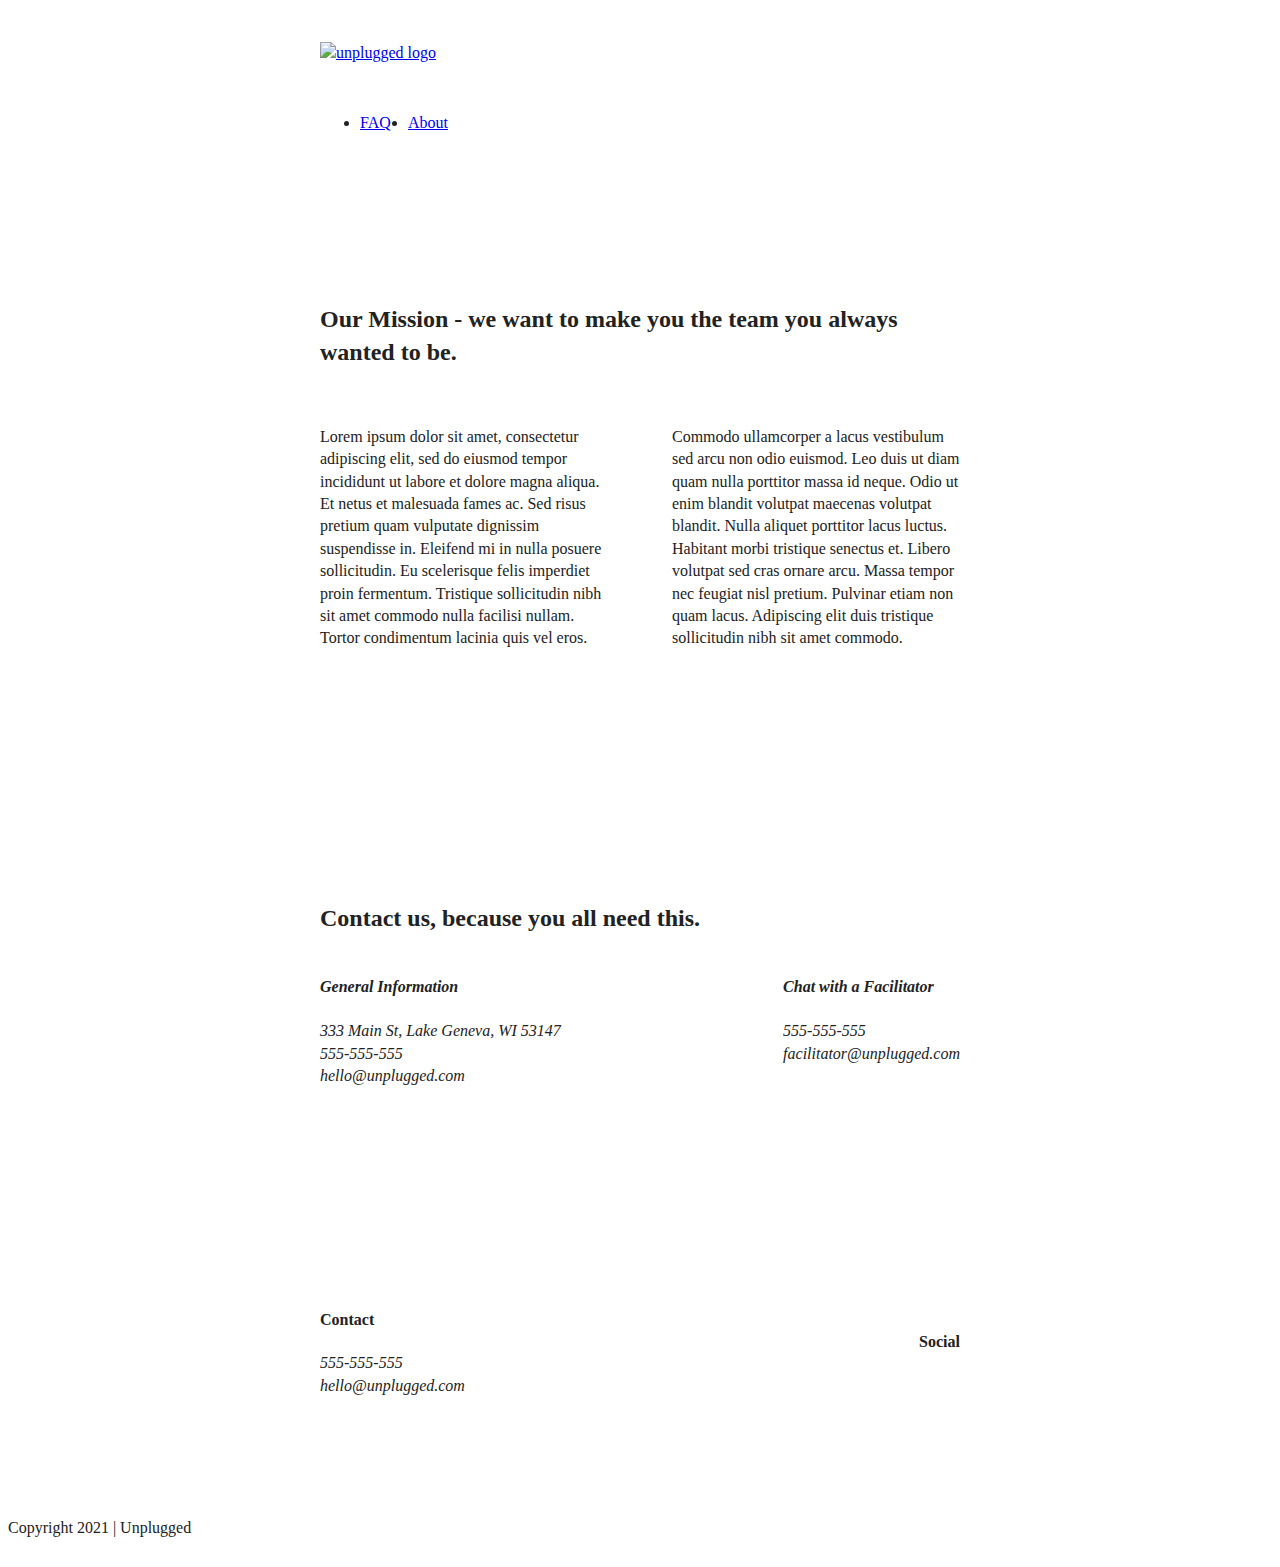
==== about/index.html @ 1d87a7b2 "Added breakpoints, and widths, padding and flexbox properties for tablets" ====
<!doctype html>
<html class="no-js" lang="">

<head>
  <meta charset="utf-8">
  <title>Unplugged Retreat | About</title>
  <meta name="description" content="">
  <meta name="viewport" content="width=device-width, initial-scale=1">

  <meta property="og:title" content="">
  <meta property="og:type" content="">
  <meta property="og:url" content="">
  <meta property="og:image" content="">

  <link rel="manifest" href="../site.webmanifest">
  <link rel="apple-touch-icon" href="../icon.png">
  <!-- Place favicon.ico in the root directory -->

  <link rel="stylesheet" href="../css/normalize.css">
  <link rel="stylesheet" href="../css/main.css">

  <meta name="theme-color" content="#fafafa">
</head>

<body>

  <!-- Add your site or application content here -->
      <header>
      <div class="content-wrapper">
        <a href="#">
          <img src="" alt="unplugged logo">
        </a>
            <div class="header-divider"></div>
              <nav>
                <ul>
                  <li><a href="../faq/index.html" target="_blank">FAQ</a></li>
                  <li><a href="index.html">About</a></li>
                </ul>
              </nav>
        </div>
    </header>

    <main>
      <section class="mission">
        <div class="content-wrapper">
          <h2>Our Mission - we want to make you the team you always wanted to be.</h2>
        <div class="mission-content">
            <p>Lorem ipsum dolor sit amet, consectetur adipiscing elit, sed do eiusmod tempor incididunt ut labore et dolore magna aliqua. Et netus et malesuada fames ac. Sed risus pretium quam vulputate dignissim suspendisse in. Eleifend mi in nulla posuere sollicitudin. Eu scelerisque felis imperdiet proin fermentum. Tristique sollicitudin nibh sit amet commodo nulla facilisi nullam. Tortor condimentum lacinia quis vel eros.</p>
            <p>Commodo ullamcorper a lacus vestibulum sed arcu non odio euismod. Leo duis ut diam quam nulla porttitor massa id neque. Odio ut enim blandit volutpat maecenas volutpat blandit. Nulla aliquet porttitor lacus luctus. Habitant morbi tristique senectus et. Libero volutpat sed cras ornare arcu. Massa tempor nec feugiat nisl pretium. Pulvinar etiam non quam lacus. Adipiscing elit duis tristique sollicitudin nibh sit amet commodo.</p>
        </div>        
        </div> <!-- mission content wrapper ends -->
      </section> <!-- contanct-info -->

      <section class="map">
        <figure>
        </figure>
      </section>

      <section class="contact-section">
        <div class="content-wrapper">
          <h2>Contact us, because you all need this.</h2>
            <address class="contact-content">
              <div>
                <h4>General Information</h4>
                <p>333 Main St, Lake Geneva, WI 53147<br>
              555-555-555<br>
              hello@unplugged.com</p>
              </div>
              <div>
                <h4>Chat with a Facilitator</h4>
                <p>555-555-555<br>
                facilitator@unplugged.com</p>
              </div>
            </address> <!-- contact-content div ends -->
        </div> <!-- contact content wrapped ends -->
      </section>
    </main> <!-- main wrapper -->

    <footer>
      <div class="content-wrapper">
        <div class="footer-content">
          <div class="contact">
            <h4>Contact</h4>
            <address>
              <p>555-555-555<br>
              hello@unplugged.com</p>
            </address>
          </div>

          <div class="social">
            <h4>Social</h4>
            <div class="social-icons">
              <p><a href="https://www.facebook.com" target="_blank"></a></p>
              <p><a href="https://www.twitter.com" target="_blank"></a></p>
              <p><a href="https://www.instagram.com" target="_blank"></a></a></p>
            </div>
          </div>
        </div> <!-- footer content ends -->
      </div>
      <!-- footer content wrapper ends -->

      <div class="copyright">
        <p>Copyright 2021 | Unplugged</p>
      </div>
  </footer>
  <script src="../js/vendor/modernizr-3.11.2.min.js"></script>
  <script src="../js/plugins.js"></script>
  <script src="../js/main.js"></script>

  <!-- Google Analytics: change UA-XXXXX-Y to be your site's ID. -->
  <script>
    window.ga = function () { ga.q.push(arguments) }; ga.q = []; ga.l = +new Date;
    ga('create', 'UA-XXXXX-Y', 'auto'); ga('set', 'anonymizeIp', true); ga('set', 'transport', 'beacon'); ga('send', 'pageview')
  </script>
  <script src="/https://www.google-analytics.com/analytics.js" async></script>
</body>

</html>
---- css/main.css ----
/*! HTML5 Boilerplate v8.0.0 | MIT License | https://html5boilerplate.com/ */

/* main.css 2.1.0 | MIT License | https://github.com/h5bp/main.css#readme */
/*
 * What follows is the result of much research on cross-browser styling.
 * Credit left inline and big thanks to Nicolas Gallagher, Jonathan Neal,
 * Kroc Camen, and the H5BP dev community and team.
 */

/* ==========================================================================
   Base styles: opinionated defaults
   ========================================================================== */

html {
  color: #222;
  font-size: 1em;
  line-height: 1.4;
}

/*
 * Remove text-shadow in selection highlight:
 * https://twitter.com/miketaylr/status/12228805301
 *
 * Vendor-prefixed and regular ::selection selectors cannot be combined:
 * https://stackoverflow.com/a/16982510/7133471
 *
 * Customize the background color to match your design.
 */

::-moz-selection {
  background: #b3d4fc;
  text-shadow: none;
}

::selection {
  background: #b3d4fc;
  text-shadow: none;
}

/*
 * A better looking default horizontal rule
 */

hr {
  display: block;
  height: 1px;
  border: 0;
  border-top: 1px solid #ccc;
  margin: 1em 0;
  padding: 0;
}

/*
 * Remove the gap between audio, canvas, iframes,
 * images, videos and the bottom of their containers:
 * https://github.com/h5bp/html5-boilerplate/issues/440
 */

audio,
canvas,
iframe,
img,
svg,
video {
  vertical-align: middle;
}

/*
 * Remove default fieldset styles.
 */

fieldset {
  border: 0;
  margin: 0;
  padding: 0;
}

/*
 * Allow only vertical resizing of textareas.
 */

textarea {
  resize: vertical;
}

/* ==========================================================================
   Author's custom styles
   ========================================================================== */

.content-wrapper {
  width: 90%;
  margin: 50px 0;
}

/* ------------ Base Header - Footer Styles ---------- */

header,
footer {
  display: flex;
  justify-content: center;
  align-items: center;
  flex-flow: row wrap;
}

header {
  padding: 15px 0;
}

header .content-wrapper {
  display: flex;
  justify-content: center;
  align-items: center;
  flex-flow: row wrap;
  margin: 0;
}

.header-divider {
  width: 100%;
  height: 1px;
  margin: 10px 0 20px 0;
}

header nav {
  display: flex;
  justify-content: space-around;
  align-items: center;
  flex-flow: row wrap;
  width: 60%;
}

header nav ul {
  display: flex;
  justify-content: space-around;
  width: 100%;
}

footer {
  flex-direction: column;
}

footer p {
  margin: 0;
}

footer .content-wrapper {
  width: 55%;
  margin: 50px 0;
}

footer .contact {
  margin-bottom: 50px;
}

footer .social-icons {
  display: flex;
  justify-content: space-around;
  align-items: center;
}

footer .social-icons p {
  display: flex;
  justify-content: center;
  align-items: center;
}

footer .copyright {
margin: 20px 0;
}



/* -------- Mobile Styles - Homepage ------- */

/* Hero Area */

.hero-area {
  display: flex;
  justify-content: center;
  flex-flow: row wrap;
}

/* Aside */

aside {
  display: flex;
  justify-content: center;
  align-items: center;
  flex-flow: row wrap;
}

/* Features */

.features {
  display: flex;
  justify-content: center;
  flex-flow: row wrap;
}

.features h2 {
  margin-bottom: 60px;
}

.features p {
  margin: 0;
}

.features article {
  width: 63%;
  margin: 30px 0;
}

.features .features-items {
  display: flex;
  justify-content: center;
  align-items: center;
  flex-flow: row wrap;
}

/* Reviews */

.reviews {
  display: flex;
  justify-content: center;
  flex-flow: row wrap;
}

.reviews h2 {
  margin-bottom: 40px;
}

.reviews h3 {
  width: 55%;
  margin: 20px 0;
}


/* -------------- About Page ----------- */

.mission {
  display: flex;
  justify-content: center;
  align-items: center;
  flex-flow: row wrap;
}

.contact-section {
  display: flex;
  justify-content: center;
  align-items: center;
  flex-flow: row wrap;
}

.contact-content p {
  margin: 0;
}

/* ------------- FAQ Page ------------- */

.faq {
  display: flex;
  justify-content: center;
  align-items: center;
  flex-flow: row wrap;
}

.faq .content-wrapper {
  display: flex;
  justify-content: center;
  align-items: center;
  flex-flow: row wrap;
  margin: 50px 0 0 0;
}

.faq h2 {
  margin-botton: 40px;
}

.faq-content {
  margin-bottom: 50px;
}


/* ==========================================================================
   Helper classes
   ========================================================================== */

/*
 * Hide visually and from screen readers
 */

.hidden,
[hidden] {
  display: none !important;
}

/*
 * Hide only visually, but have it available for screen readers:
 * https://snook.ca/archives/html_and_css/hiding-content-for-accessibility
 *
 * 1. For long content, line feeds are not interpreted as spaces and small width
 *    causes content to wrap 1 word per line:
 *    https://medium.com/@jessebeach/beware-smushed-off-screen-accessible-text-5952a4c2cbfe
 */

.sr-only {
  border: 0;
  clip: rect(0, 0, 0, 0);
  height: 1px;
  margin: -1px;
  overflow: hidden;
  padding: 0;
  position: absolute;
  white-space: nowrap;
  width: 1px;
  /* 1 */
}

/*
 * Extends the .sr-only class to allow the element
 * to be focusable when navigated to via the keyboard:
 * https://www.drupal.org/node/897638
 */

.sr-only.focusable:active,
.sr-only.focusable:focus {
  clip: auto;
  height: auto;
  margin: 0;
  overflow: visible;
  position: static;
  white-space: inherit;
  width: auto;
}

/*
 * Hide visually and from screen readers, but maintain layout
 */

.invisible {
  visibility: hidden;
}

/*
 * Clearfix: contain floats
 *
 * For modern browsers
 * 1. The space content is one way to avoid an Opera bug when the
 *    `contenteditable` attribute is included anywhere else in the document.
 *    Otherwise it causes space to appear at the top and bottom of elements
 *    that receive the `clearfix` class.
 * 2. The use of `table` rather than `block` is only necessary if using
 *    `:before` to contain the top-margins of child elements.
 */

.clearfix::before,
.clearfix::after {
  content: " ";
  display: table;
}

.clearfix::after {
  clear: both;
}

/* ==========================================================================
   EXAMPLE Media Queries for Responsive Design.
   These examples override the primary ('mobile first') styles.
   Modify as content requires.
   ========================================================================== */

@media only screen and (min-width: 768px) {
/*Tablet styles here*/

/* General Styles */
.content-wrapper {
  max-width: 640px;
  margin: 100px 0;  
}

/*Header*/
header {
  justify-content: space-around;
  padding: 33px 0;
}

header .content-wrapper {
  justify-content: space-between;
  width: 100%;
}

header nav {
  width: 20%;
}

header nav ul {
  justify-content: space-between;
}

header-divider {
  display: none;
}

/*Hero Area*/

/* Aside */

aside .content-wrapper {
  display: flex;
  justify-content: space-between;
  flex-flow: row wrap;
  margin: 50px 0;
}

aside .content-wrapper .form-description,
aside .content-wrapper .form {
  width: 40%;
  margin: 0;
}

.features article {
  display: flex;
  justify-content: center;
  flex-flow: column wrap;
  align-items: center;
  flex-basis: 50%;
}

.features .features-item-description {
  width: 50%;
}

.reviews article {
  display: flex;
  justify-content: space-between;
}

.reviews article div {
  width: 49%;
}

/* Footer */
footer .content-wrapper {
  width: 65%;
  margin: 100px 0;
}

.footer-content {
  display: flex;
  justify-content: space-between;
  align-items: center;
}

footer .contact {
  margin-bottom: 0;
}

footer .copyright {
  width: 100%;
}

/* ------------- About Page ------------- */

.mission-content {
  display: flex;
  justify-content: space-between;
  align-items: center;
  padding-top: 20px;
}

.mission-content p {
  width: 45%;
}

.contact-section .content-wrapper h2 {
  width: 80%;
}

.contact-content {
  display: flex;
  justify-content: space-between;
  align-items: flex-start;
}

/* -------------- FAQ Page ------------- */

.faq .content-wrapper {
  justify-content: space-between;
}

.faq-content {
  flex-basis: 45%;
}

.faq h2 {
  width: 100%;
}

}


@media only screen and (min-width: 1200px) {
/*Desktop styles here*/
}

@media print,
  (-webkit-min-device-pixel-ratio: 1.25),
  (min-resolution: 1.25dppx),
  (min-resolution: 120dpi) {
  /* Style adjustments for high resolution devices */
}

/* ==========================================================================
   Print styles.
   Inlined to avoid the additional HTTP request:
   https://www.phpied.com/delay-loading-your-print-css/
   ========================================================================== */

@media print {
  *,
  *::before,
  *::after {
    background: #fff !important;
    color: #000 !important;
    /* Black prints faster */
    box-shadow: none !important;
    text-shadow: none !important;
  }

  a,
  a:visited {
    text-decoration: underline;
  }

  a[href]::after {
    content: " (" attr(href) ")";
  }

  abbr[title]::after {
    content: " (" attr(title) ")";
  }

  /*
   * Don't show links that are fragment identifiers,
   * or use the `javascript:` pseudo protocol
   */
  a[href^="#"]::after,
  a[href^="javascript:"]::after {
    content: "";
  }

  pre {
    white-space: pre-wrap !important;
  }

  pre,
  blockquote {
    border: 1px solid #999;
    page-break-inside: avoid;
  }

  /*
   * Printing Tables:
   * https://web.archive.org/web/20180815150934/http://css-discuss.incutio.com/wiki/Printing_Tables
   */
  thead {
    display: table-header-group;
  }

  tr,
  img {
    page-break-inside: avoid;
  }

  p,
  h2,
  h3 {
    orphans: 3;
    widows: 3;
  }

  h2,
  h3 {
    page-break-after: avoid;
  }
}
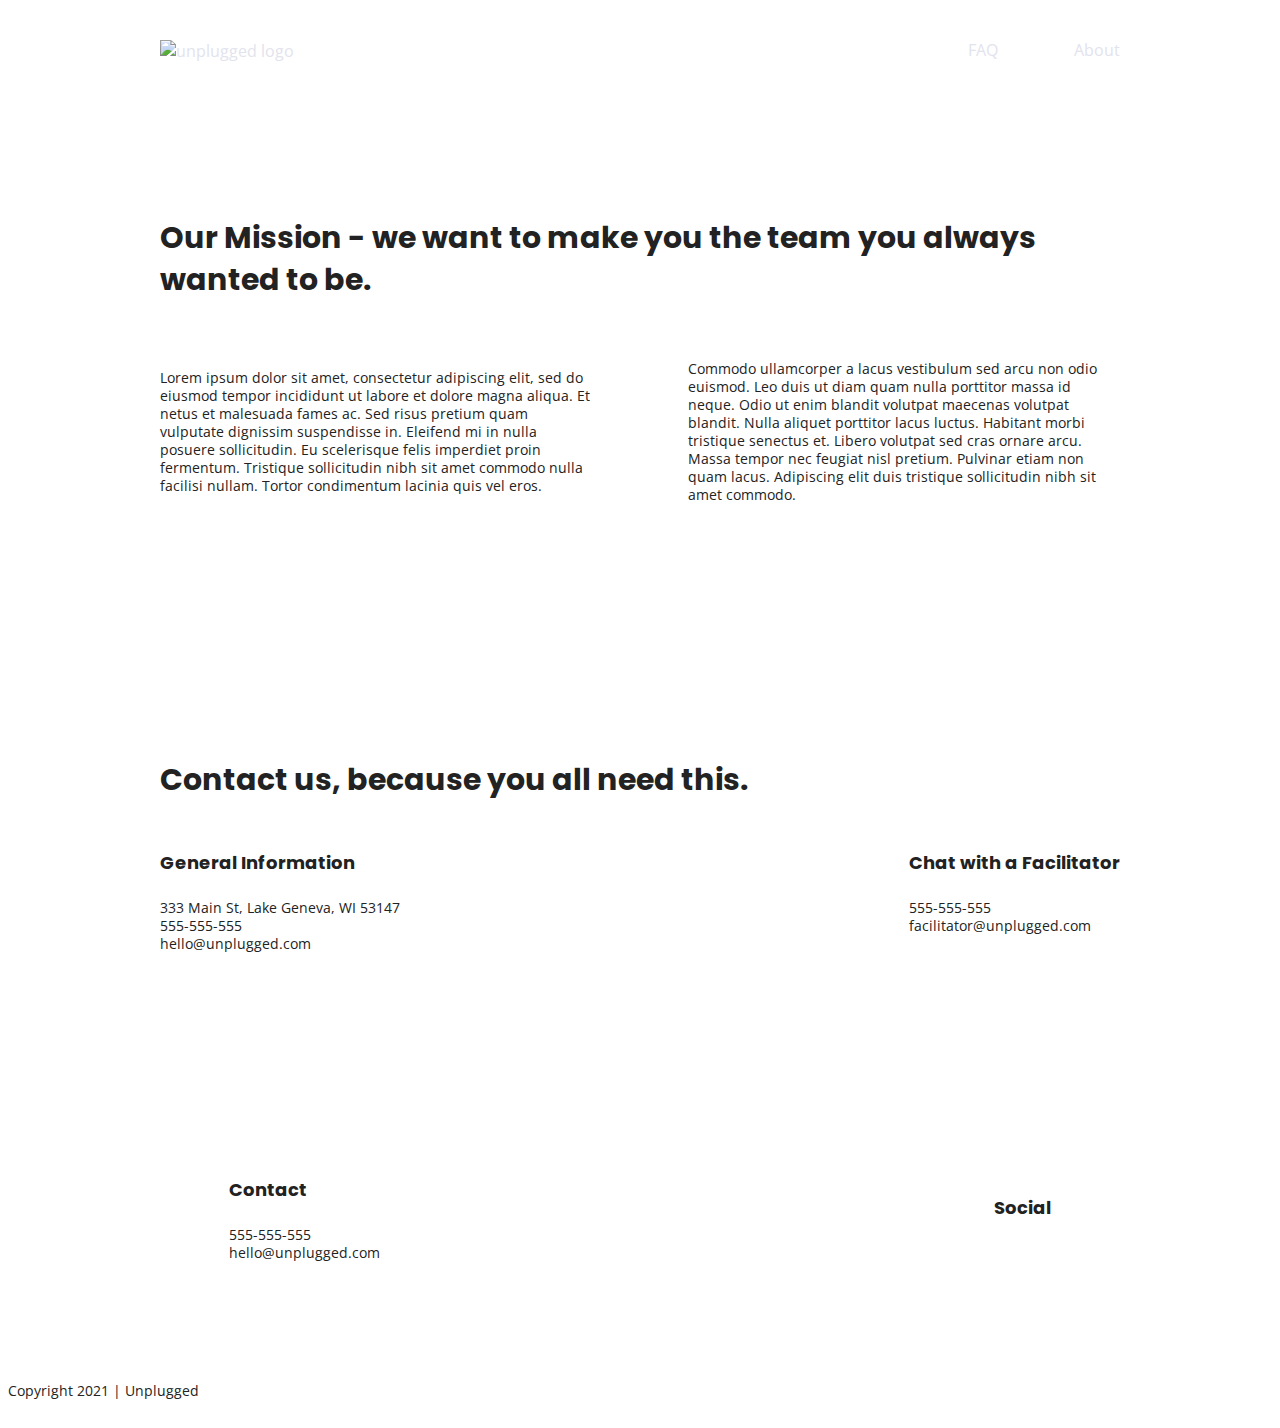
==== commit e3ea0245: "Added Poppins and Open Sans fonts to index.html, about/index.html, faq/index.html. Added text styles" ====
--- a/about/index.html
+++ b/about/index.html
@@ -20,6 +20,10 @@
   <link rel="stylesheet" href="../css/main.css">
 
   <meta name="theme-color" content="#fafafa">
+
+  <!-- Google Fonts -->
+	<link href="https://fonts.googleapis.com/css?family=Open+Sans:400,700|Poppins:500,700" rel="stylesheet">
+
 </head>
 
 <body>
@@ -86,7 +90,6 @@
               hello@unplugged.com</p>
             </address>
           </div>
-
           <div class="social">
             <h4>Social</h4>
             <div class="social-icons">
--- a/css/main.css
+++ b/css/main.css
@@ -86,6 +86,61 @@
 /* ==========================================================================
    Author's custom styles
    ========================================================================== */
+/* General Styles */
+
+html {
+  font-size: 16px;
+}
+
+body {
+  font-family: 'Open Sans', sans-serif;
+  font-size: 1em;
+  text-align: left;
+}
+
+ul,
+ol {
+  list-style-type: none;
+
+}
+
+a {
+  color: #e2e3ed;
+  text-decoration: none;
+}
+
+h1 {
+  font-family: 'Poppins', sans-serif;
+  font-size: 2.25em;
+}
+
+h2 {
+  font-family: 'Poppins', sans-serif;
+  font-size: 1.875em;
+}
+
+h3,
+h4 {
+  font-family: 'Poppins', sans-serif;
+  font-size: 1.125em;
+}
+
+p {
+  font-size: 0.875em;
+  line-height: 1.285;
+}
+
+img {
+
+}
+
+figure {
+
+}
+
+address {
+font-style: normal;
+}
 
 .content-wrapper {
   width: 90%;
@@ -272,7 +327,7 @@
 }
 
 .faq h2 {
-  margin-botton: 40px;
+  margin-bottom: 40px;
 }
 
 .faq-content {
@@ -396,7 +451,7 @@
   justify-content: space-between;
 }
 
-header-divider {
+.header-divider {
   display: none;
 }
 
@@ -417,6 +472,7 @@
   margin: 0;
 }
 
+/* Features */
 .features article {
   display: flex;
   justify-content: center;
@@ -426,9 +482,10 @@
 }
 
 .features .features-item-description {
-  width: 50%;
-}
-
+  width: 62%;
+}
+
+/* Reviews */
 .reviews article {
   display: flex;
   justify-content: space-between;
@@ -483,6 +540,10 @@
 
 /* -------------- FAQ Page ------------- */
 
+header {
+  padding: 15px 0;
+}
+
 .faq .content-wrapper {
   justify-content: space-between;
 }
@@ -494,13 +555,59 @@
 .faq h2 {
   width: 100%;
 }
-
-}
-
+}
 
 @media only screen and (min-width: 1200px) {
 /*Desktop styles here*/
-}
+
+/* General Styles */
+.content-wrapper {
+  max-width: 960px;
+}
+
+/* Hero Area */
+.hero-area h1 {
+  width: 60%;
+}
+
+/* Aside */
+aside .content-wrapper {
+  justify-content: space-around;
+}
+
+aside .content-wrapper .form-description,
+aside .content-wrapper .form {
+  width: 30%;
+}
+
+/* Features */
+.features h2 {
+  width: 90%;
+}
+
+.features article {
+  flex-basis: 33%;
+}
+
+/* Reviews */
+.reviews article div {
+  width: 42%;
+}
+
+/* --------------- About Page ------------- */
+
+.mission h2,
+.contact-section .content-wrapper h2 {
+    width: 95%;
+}
+
+/* ------------- FAQ Page ------------- */
+
+.faq h2 {
+  width: 100%;
+}
+}
+
 
 @media print,
   (-webkit-min-device-pixel-ratio: 1.25),
